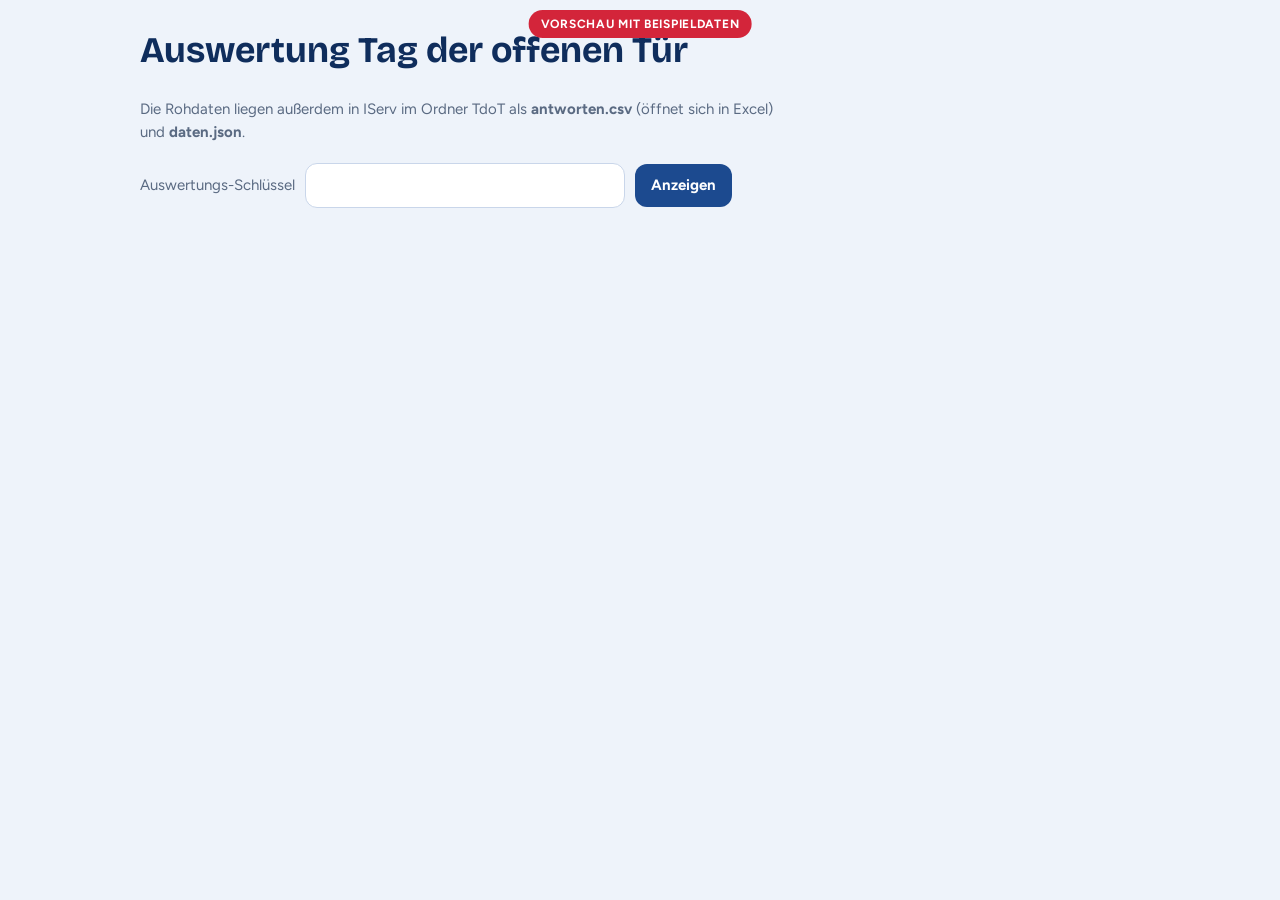
==== auswertung.html @ 1e4e264f "Add files via upload" ====
<!doctype html>
<html lang="de">
<head>
<meta charset="utf-8">
<meta name="viewport" content="width=device-width, initial-scale=1, viewport-fit=cover">
<meta name="robots" content="noindex">
<title>TdoT Auswertung</title>
<link rel="preconnect" href="https://fonts.googleapis.com">
<link rel="stylesheet" href="https://fonts.googleapis.com/css2?family=Bricolage+Grotesque:opsz,wght@12..96,700;12..96,800&family=Figtree:wght@400;500;600;700&display=swap">
<link rel="stylesheet" href="stil.css">
<style>
body{padding:max(24px,env(safe-area-inset-top,0px)) max(16px,env(safe-area-inset-right,0px)) 40px max(16px,env(safe-area-inset-left,0px))}
.rahmen{max-width:1000px;margin:0 auto;display:flex;flex-direction:column;gap:20px}
h1{font-family:var(--display);font-size:clamp(26px,4vw,36px);margin:0;color:var(--blau-tief)}
.zeile{display:flex;flex-wrap:wrap;gap:10px;align-items:center}
.feld{padding:10px 14px;border-radius:12px;border:1.5px solid var(--linie);background:var(--weiss);min-width:0;flex:1 1 220px;max-width:320px}
.knopf{background:var(--blau);color:var(--weiss);border:0;border-radius:12px;padding:10px 16px;font-weight:700;cursor:pointer}
.knopf.zwei{background:var(--weiss);color:var(--blau);border:1.5px solid var(--blau)}
.hinweis{color:var(--leise);margin:0;max-width:65ch}
.fehler{color:var(--rot);font-weight:600;margin:0}
.kennzahl{font-family:var(--display);font-size:20px;color:var(--blau-tief)}
.kennzahl b{font-size:40px;color:var(--blau);font-variant-numeric:tabular-nums;margin-right:6px}
.raster{display:grid;grid-template-columns:repeat(auto-fit,minmax(min(100%,420px),1fr));gap:20px}
.block{background:var(--weiss);border:1px solid var(--linie);border-radius:20px;padding:20px;min-width:0}
.block h2{margin:0 0 14px;font-family:var(--display);font-size:18px}
.reihe{display:grid;grid-template-columns:minmax(0,1fr) 40px;gap:4px 10px;align-items:center;margin-bottom:10px;font-size:14px}
.reihe .spur{grid-column:1/-1;height:8px;background:var(--grund);border-radius:4px;overflow:hidden}
.reihe .spur i{display:block;height:100%;border-radius:4px;background:var(--blau)}
.reihe.rot .spur i{background:var(--rot)}
.reihe b{text-align:right;font-variant-numeric:tabular-nums}
.frei{list-style:none;margin:0;padding:0;display:flex;flex-direction:column;gap:8px;max-height:420px;overflow:auto}
.frei li{background:var(--grund);border-radius:12px;padding:8px 12px;font-size:14px}
.frei li small{display:block;color:var(--leise);font-size:12px}
</style>
</head>
<body>
<div class="vorschau-hinweis" id="vorschau" hidden>Vorschau mit Beispieldaten</div>
<main class="rahmen">
  <h1>Auswertung Tag der offenen Tür</h1>
  <p class="hinweis">Die Rohdaten liegen außerdem in IServ im Ordner TdoT als <b>antworten.csv</b> (öffnet sich in Excel) und <b>daten.json</b>.</p>

  <form class="zeile" id="anmelden">
    <label for="schluessel" class="hinweis">Auswertungs-Schlüssel</label>
    <input class="feld" id="schluessel" type="password" autocomplete="current-password">
    <button class="knopf" type="submit">Anzeigen</button>
    <button class="knopf zwei" type="button" id="csv" hidden>Als Excel-Tabelle (CSV) laden</button>
  </form>
  <p class="fehler" id="fehler" hidden></p>

  <div id="inhalt" hidden>
    <p class="kennzahl"><b id="gesamt">0</b>Antworten</p>
    <div class="raster">
      <div class="block"><h2>Woher?</h2><div id="w-ort"></div></div>
      <div class="block"><h2>Wie aufmerksam geworden?</h2><div id="w-quelle"></div></div>
      <div class="block"><h2>Was interessiert am meisten?</h2><div id="w-interesse"></div></div>
      <div class="block"><h2>Freitext-Antworten</h2><ul class="frei" id="w-frei"></ul></div>
    </div>
  </div>
</main>

<script src="config.js"></script>
<script>
(function () {
  const C = window.TDOT;
  const demo = !C.WORKER_URL;
  document.getElementById("vorschau").hidden = !demo;
  const basis = (C.WORKER_URL || "").replace(/\/$/, "");
  const esc = s => String(s).replace(/[&<>"]/g, c => ({ "&": "&amp;", "<": "&lt;", ">": "&gt;", '"': "&quot;" }[c]));
  const feld = document.getElementById("schluessel");
  try { feld.value = sessionStorage.getItem("tdot-key") || ""; } catch (e) {}

  function balken(id, zaehlung, vorgabe, klasse) {
    const z = {}; (vorgabe || []).forEach(t => z[t] = 0);
    Object.entries(zaehlung).forEach(([k, v]) => z[k] = v);
    const liste = Object.entries(z).sort((a, b) => b[1] - a[1]);
    const max = Math.max(1, ...liste.map(x => x[1]));
    document.getElementById(id).innerHTML = liste.map(([t, n]) =>
      `<div class="reihe ${klasse || ""}"><span>${esc(t)}</span><b>${n}</b><span class="spur"><i style="width:${n / max * 100}%"></i></span></div>`).join("");
  }

  function zeige(eintraege) {
    const zaehle = f => { const z = {}; eintraege.forEach(e => [].concat(f(e)).forEach(x => { if (x) z[x] = (z[x] || 0) + 1; })); return z; };
    document.getElementById("gesamt").textContent = eintraege.length;
    balken("w-ort", zaehle(e => e.ort));
    balken("w-quelle", zaehle(e => e.quelle), C.QUELLEN);
    balken("w-interesse", zaehle(e => e.interesse), C.INTERESSEN, "rot");
    const frei = [];
    eintraege.forEach(e => {
      if (e.quelleFrei) frei.push(["Aufmerksam geworden", e.quelleFrei, e.ort]);
      if (e.interesseFrei) frei.push(["Interesse", e.interesseFrei, e.ort]);
    });
    document.getElementById("w-frei").innerHTML = frei.length
      ? frei.map(([a, t, o]) => `<li><small>${esc(a)} · ${esc(o)}</small>${esc(t)}</li>`).join("")
      : "<li>Keine Freitext-Antworten</li>";
    document.getElementById("inhalt").hidden = false;
    document.getElementById("csv").hidden = demo;
  }

  const fehler = t => { const f = document.getElementById("fehler"); f.textContent = t; f.hidden = !t; };

  document.getElementById("anmelden").addEventListener("submit", async e => {
    e.preventDefault(); fehler("");
    if (demo) {
      const bsp = [["Runkel", ["Grundschule"], ["Schulform IGS", "Ganztagsangebote"]], ["Limburg", ["Homepage"], ["iPad-Konzept"]],
        ["Villmar", ["Freunde oder Bekannte", "Grundschule"], ["Neue Lernkultur"]], ["Runkel", ["Infoabend"], ["Übergang von der Grundschule"]]];
      zeige(bsp.map(([ort, quelle, interesse]) => ({ ort, quelle, interesse, quelleFrei: "", interesseFrei: ort === "Limburg" ? "Bläserklasse" : "" })));
      return;
    }
    try {
      const r = await fetch(basis + "/export", { headers: { "X-Admin-Key": feld.value } });
      const j = await r.json();
      if (!r.ok) throw new Error(j.fehler || r.status);
      try { sessionStorage.setItem("tdot-key", feld.value); } catch (e) {}
      zeige(j.eintraege);
    } catch (err) { fehler("Laden nicht möglich: " + err.message); }
  });

  document.getElementById("csv").addEventListener("click", async () => {
    try {
      const r = await fetch(basis + "/export?format=csv", { headers: { "X-Admin-Key": feld.value } });
      if (!r.ok) throw new Error(r.status);
      const url = URL.createObjectURL(await r.blob());
      const a = Object.assign(document.createElement("a"), { href: url, download: "TdoT-Antworten.csv" });
      document.body.appendChild(a); a.click(); a.remove();
      setTimeout(() => URL.revokeObjectURL(url), 2000);
    } catch (err) { fehler("Download nicht möglich: " + err.message); }
  });
})();
</script>
</body>
</html>
---- stil.css ----
/* Gemeinsame Gestaltung: Schulfarben Blau und Rot auf Weiß, Milchglas-Panels */
:root{
  color-scheme: light;
  --blau:#1c4a8f;
  --blau-tief:#0f2d5c;
  --blau-hell:#dfe9f7;
  --rot:#d3253a;
  --rot-dunkel:#b81d31;
  --weiss:#ffffff;
  --grund:#eef3fa;
  --text:#132339;
  --leise:#5a6a82;
  --linie:#c9d6ea;
  --glas:rgba(255,255,255,.64);
  --glas-rand:rgba(255,255,255,.88);
  --display:"Bricolage Grotesque","Segoe UI",system-ui,sans-serif;
  --body:"Figtree","Segoe UI",system-ui,sans-serif;
}
*{box-sizing:border-box}
html,body{margin:0}
body{background:var(--grund);color:var(--text);font-family:var(--body);font-size:15px;line-height:1.5;-webkit-font-smoothing:antialiased}
button,input{font:inherit;color:inherit}
:focus-visible{outline:3px solid var(--rot);outline-offset:2px}
[hidden]{display:none!important}

.glas{background:var(--glas);border:1px solid var(--glas-rand);border-radius:22px;
  backdrop-filter:blur(18px) saturate(1.4);-webkit-backdrop-filter:blur(18px) saturate(1.4);
  box-shadow:0 20px 50px -25px rgba(15,45,92,.45)}

.vorschau-hinweis{position:fixed;left:50%;transform:translateX(-50%);top:max(10px,env(safe-area-inset-top,0px));z-index:50;
  background:var(--rot);color:var(--weiss);font-size:12px;font-weight:700;letter-spacing:.06em;text-transform:uppercase;
  padding:5px 12px;border-radius:999px;pointer-events:none}

@media (prefers-reduced-motion:reduce){*{animation:none!important;transition:none!important}}
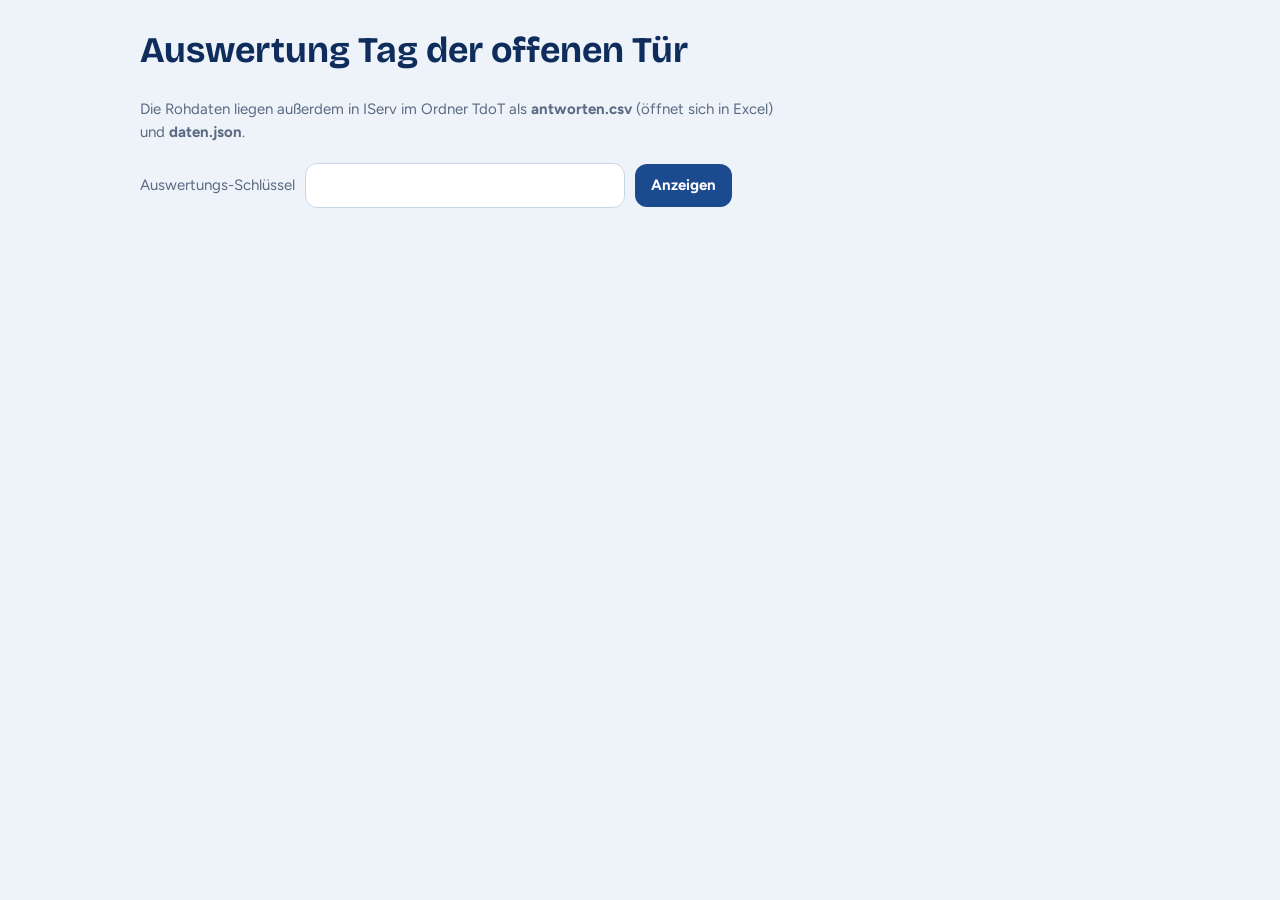
==== commit 97ceef1c: "Add files via upload" ====
--- a/auswertung.html
+++ b/auswertung.html
@@ -107,9 +107,14 @@
       return;
     }
     try {
-      const r = await fetch(basis + "/export", { headers: { "X-Admin-Key": feld.value } });
-      const j = await r.json();
-      if (!r.ok) throw new Error(j.fehler || r.status);
+      // Bei vielen neuen Antworten holt der Worker sie in Etappen nach, bis alles da ist
+      let j;
+      for (let runde = 0; runde < 15; runde++) {
+        const r = await fetch(basis + "/export", { headers: { "X-Admin-Key": feld.value } });
+        j = await r.json();
+        if (!r.ok) throw new Error(j.fehler || r.status);
+        if (j.vollstaendig !== false) break;
+      }
       try { sessionStorage.setItem("tdot-key", feld.value); } catch (e) {}
       zeige(j.eintraege);
     } catch (err) { fehler("Laden nicht möglich: " + err.message); }
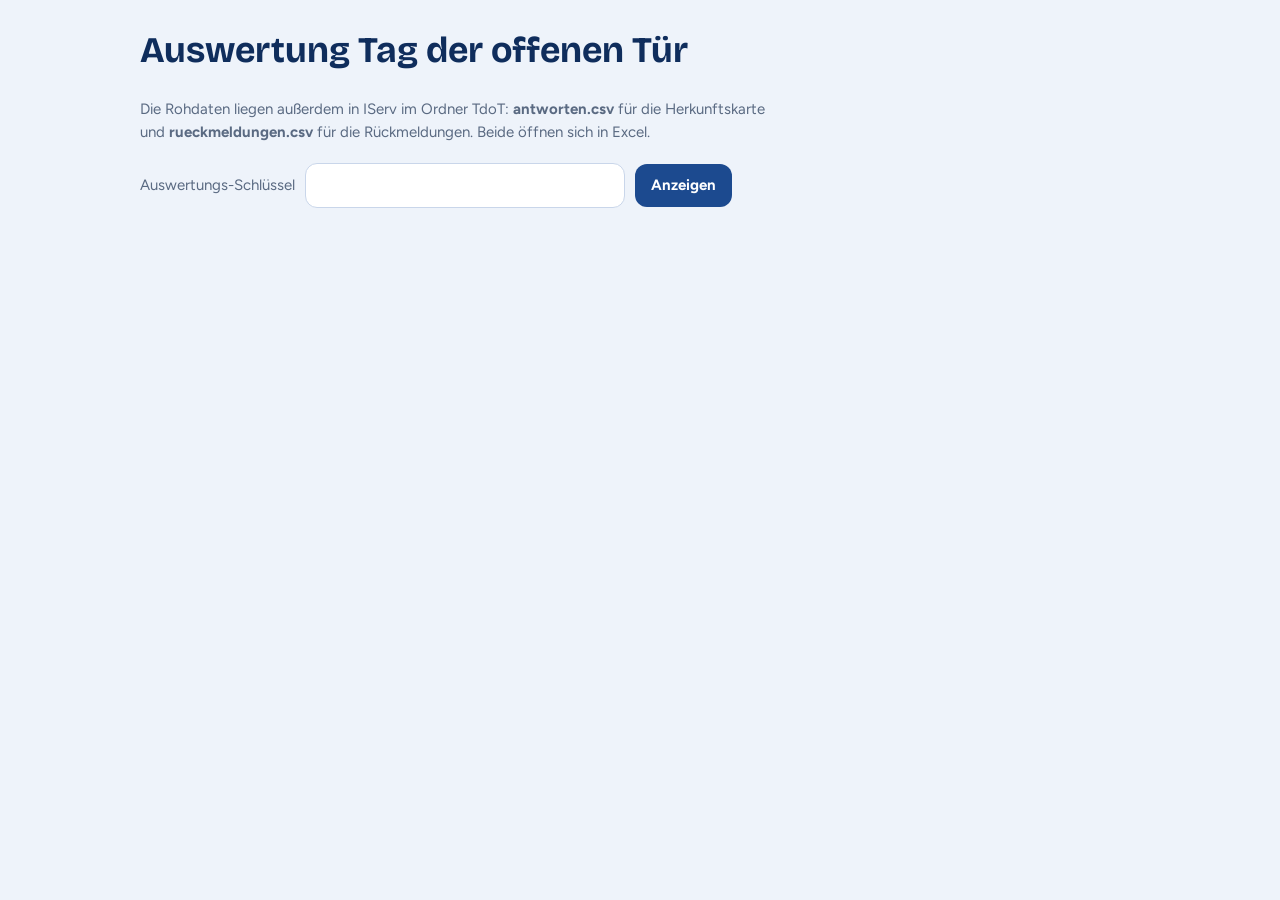
==== commit 2d6284ed: "Add files via upload" ====
--- a/auswertung.html
+++ b/auswertung.html
@@ -18,7 +18,7 @@
 .knopf.zwei{background:var(--weiss);color:var(--blau);border:1.5px solid var(--blau)}
 .hinweis{color:var(--leise);margin:0;max-width:65ch}
 .fehler{color:var(--rot);font-weight:600;margin:0}
-.kennzahl{font-family:var(--display);font-size:20px;color:var(--blau-tief)}
+.kennzahl{font-family:var(--display);font-size:20px;color:var(--blau-tief);margin:0}
 .kennzahl b{font-size:40px;color:var(--blau);font-variant-numeric:tabular-nums;margin-right:6px}
 .raster{display:grid;grid-template-columns:repeat(auto-fit,minmax(min(100%,420px),1fr));gap:20px}
 .block{background:var(--weiss);border:1px solid var(--linie);border-radius:20px;padding:20px;min-width:0}
@@ -31,29 +31,42 @@
 .frei{list-style:none;margin:0;padding:0;display:flex;flex-direction:column;gap:8px;max-height:420px;overflow:auto}
 .frei li{background:var(--grund);border-radius:12px;padding:8px 12px;font-size:14px}
 .frei li small{display:block;color:var(--leise);font-size:12px}
+.abschnitt{display:flex;flex-wrap:wrap;gap:12px;align-items:center;justify-content:space-between;border-top:2px solid var(--linie);padding-top:22px;margin-top:12px}
+.titel2{font-family:var(--display);font-size:24px;margin:0;color:var(--blau-tief)}
+#inhalt{display:flex;flex-direction:column;gap:20px}
+#inhalt[hidden]{display:none}
 </style>
 </head>
 <body>
 <div class="vorschau-hinweis" id="vorschau" hidden>Vorschau mit Beispieldaten</div>
 <main class="rahmen">
   <h1>Auswertung Tag der offenen Tür</h1>
-  <p class="hinweis">Die Rohdaten liegen außerdem in IServ im Ordner TdoT als <b>antworten.csv</b> (öffnet sich in Excel) und <b>daten.json</b>.</p>
+  <p class="hinweis">Die Rohdaten liegen außerdem in IServ im Ordner TdoT: <b>antworten.csv</b> für die Herkunftskarte und <b>rueckmeldungen.csv</b> für die Rückmeldungen. Beide öffnen sich in Excel.</p>
 
   <form class="zeile" id="anmelden">
     <label for="schluessel" class="hinweis">Auswertungs-Schlüssel</label>
     <input class="feld" id="schluessel" type="password" autocomplete="current-password">
     <button class="knopf" type="submit">Anzeigen</button>
-    <button class="knopf zwei" type="button" id="csv" hidden>Als Excel-Tabelle (CSV) laden</button>
   </form>
   <p class="fehler" id="fehler" hidden></p>
 
   <div id="inhalt" hidden>
+    <div class="abschnitt"><h2 class="titel2">Herkunft und Interessen</h2><button class="knopf zwei" type="button" id="csv">Als Excel-Tabelle laden</button></div>
     <p class="kennzahl"><b id="gesamt">0</b>Antworten</p>
     <div class="raster">
       <div class="block"><h2>Woher?</h2><div id="w-ort"></div></div>
       <div class="block"><h2>Wie aufmerksam geworden?</h2><div id="w-quelle"></div></div>
       <div class="block"><h2>Was interessiert am meisten?</h2><div id="w-interesse"></div></div>
       <div class="block"><h2>Freitext-Antworten</h2><ul class="frei" id="w-frei"></ul></div>
+    </div>
+
+    <div class="abschnitt"><h2 class="titel2">Rückmeldungen am Ende des Tages</h2><button class="knopf zwei" type="button" id="csv-r">Als Excel-Tabelle laden</button></div>
+    <p class="kennzahl"><b id="r-gesamt">0</b>Rückmeldungen</p>
+    <div class="raster">
+      <div class="block"><h2>Wie gut informiert?</h2><div id="r-informiert"></div></div>
+      <div class="block"><h2>Offene Fragen?</h2><div id="r-offen"></div></div>
+      <div class="block"><h2>Diese Fragen sind offen geblieben</h2><ul class="frei" id="r-fragen"></ul></div>
+      <div class="block"><h2>Freie Rückmeldungen</h2><ul class="frei" id="r-frei"></ul></div>
     </div>
   </div>
 </main>
@@ -93,7 +106,35 @@
       ? frei.map(([a, t, o]) => `<li><small>${esc(a)} · ${esc(o)}</small>${esc(t)}</li>`).join("")
       : "<li>Keine Freitext-Antworten</li>";
     document.getElementById("inhalt").hidden = false;
-    document.getElementById("csv").hidden = demo;
+  }
+
+  function zeigeRueckmeldungen(liste) {
+    const zaehle = f => { const z = {}; liste.forEach(e => { const x = f(e); if (x) z[x] = (z[x] || 0) + 1; }); return z; };
+    const uhr = z => new Date(z).toLocaleTimeString("de-DE", { hour: "2-digit", minute: "2-digit", timeZone: "Europe/Berlin" }) + " Uhr";
+    document.getElementById("r-gesamt").textContent = liste.length;
+    // Feste Reihenfolge von "Sehr gut" bis "Noch kaum"
+    const stufen = ["Sehr gut", "Gut", "Teilweise", "Noch kaum"], zi = zaehle(e => e.informiert);
+    const max = Math.max(1, ...stufen.map(s => zi[s] || 0));
+    document.getElementById("r-informiert").innerHTML = stufen.map(s =>
+      `<div class="reihe"><span>${esc(s)}</span><b>${zi[s] || 0}</b><span class="spur"><i style="width:${(zi[s] || 0) / max * 100}%"></i></span></div>`).join("");
+    balken("r-offen", zaehle(e => e.offeneFragen ? "Ja, noch Fragen" : "Nein, alles geklärt"), ["Nein, alles geklärt", "Ja, noch Fragen"], "rot");
+    const fragen = liste.filter(e => e.fragen), frei = liste.filter(e => e.rueckmeldung);
+    document.getElementById("r-fragen").innerHTML = fragen.length
+      ? fragen.map(e => `<li><small>${uhr(e.zeit)}</small>${esc(e.fragen)}</li>`).join("") : "<li>Keine offenen Fragen eingetragen</li>";
+    document.getElementById("r-frei").innerHTML = frei.length
+      ? frei.map(e => `<li><small>${uhr(e.zeit)} · informiert: ${esc(e.informiert)}</small>${esc(e.rueckmeldung)}</li>`).join("") : "<li>Keine freien Rückmeldungen</li>";
+  }
+
+  async function laden(art) {
+    // Bei vielen neuen Antworten holt der Worker sie in Etappen nach, bis alles da ist
+    let j;
+    for (let runde = 0; runde < 15; runde++) {
+      const r = await fetch(basis + "/export" + (art ? "?art=" + art : ""), { headers: { "X-Admin-Key": feld.value } });
+      j = await r.json();
+      if (!r.ok) throw new Error(j.fehler || r.status);
+      if (j.vollstaendig !== false) break;
+    }
+    return j.eintraege;
   }
 
   const fehler = t => { const f = document.getElementById("fehler"); f.textContent = t; f.hidden = !t; };
@@ -102,34 +143,36 @@
     e.preventDefault(); fehler("");
     if (demo) {
       const bsp = [["Runkel", ["Grundschule"], ["Schulform IGS", "Ganztagsangebote"]], ["Limburg", ["Homepage"], ["iPad-Konzept"]],
-        ["Villmar", ["Freunde oder Bekannte", "Grundschule"], ["Neue Lernkultur"]], ["Runkel", ["Infoabend"], ["Übergang von der Grundschule"]]];
+        ["Villmar", ["Freunde oder Bekannte", "Grundschule"], ["Neue Lernkultur"]], ["Runkel", ["Infoabend"], ["Ganztagsangebote"]]];
       zeige(bsp.map(([ort, quelle, interesse]) => ({ ort, quelle, interesse, quelleFrei: "", interesseFrei: ort === "Limburg" ? "Bläserklasse" : "" })));
+      const t = "2027-01-12T15:20:00Z";
+      zeigeRueckmeldungen([
+        { zeit: t, informiert: "Sehr gut", offeneFragen: false, fragen: "", rueckmeldung: "Tolle Atmosphäre, die Schülerinnen und Schüler haben super erklärt." },
+        { zeit: t, informiert: "Gut", offeneFragen: true, fragen: "Wie läuft die Anmeldung genau ab?", rueckmeldung: "" },
+        { zeit: t, informiert: "Teilweise", offeneFragen: true, fragen: "Welche Wahlpflichtfächer gibt es ab Klasse 7?", rueckmeldung: "Mehr Zeit für Gespräche wäre schön." }]);
       return;
     }
     try {
-      // Bei vielen neuen Antworten holt der Worker sie in Etappen nach, bis alles da ist
-      let j;
-      for (let runde = 0; runde < 15; runde++) {
-        const r = await fetch(basis + "/export", { headers: { "X-Admin-Key": feld.value } });
-        j = await r.json();
-        if (!r.ok) throw new Error(j.fehler || r.status);
-        if (j.vollstaendig !== false) break;
-      }
+      const [herkunft, rueck] = await Promise.all([laden(""), laden("rueckmeldung")]);
       try { sessionStorage.setItem("tdot-key", feld.value); } catch (e) {}
-      zeige(j.eintraege);
+      zeige(herkunft);
+      zeigeRueckmeldungen(rueck);
     } catch (err) { fehler("Laden nicht möglich: " + err.message); }
   });
 
-  document.getElementById("csv").addEventListener("click", async () => {
+  async function csvLaden(art, dateiname) {
+    if (demo) { fehler("In der Vorschau gibt es keine Tabelle zum Herunterladen."); return; }
     try {
-      const r = await fetch(basis + "/export?format=csv", { headers: { "X-Admin-Key": feld.value } });
+      const r = await fetch(basis + "/export?format=csv" + (art ? "&art=" + art : ""), { headers: { "X-Admin-Key": feld.value } });
       if (!r.ok) throw new Error(r.status);
       const url = URL.createObjectURL(await r.blob());
-      const a = Object.assign(document.createElement("a"), { href: url, download: "TdoT-Antworten.csv" });
+      const a = Object.assign(document.createElement("a"), { href: url, download: dateiname });
       document.body.appendChild(a); a.click(); a.remove();
       setTimeout(() => URL.revokeObjectURL(url), 2000);
     } catch (err) { fehler("Download nicht möglich: " + err.message); }
-  });
+  }
+  document.getElementById("csv").addEventListener("click", () => csvLaden("", "TdoT-Herkunft.csv"));
+  document.getElementById("csv-r").addEventListener("click", () => csvLaden("rueckmeldung", "TdoT-Rueckmeldungen.csv"));
 })();
 </script>
 </body>
